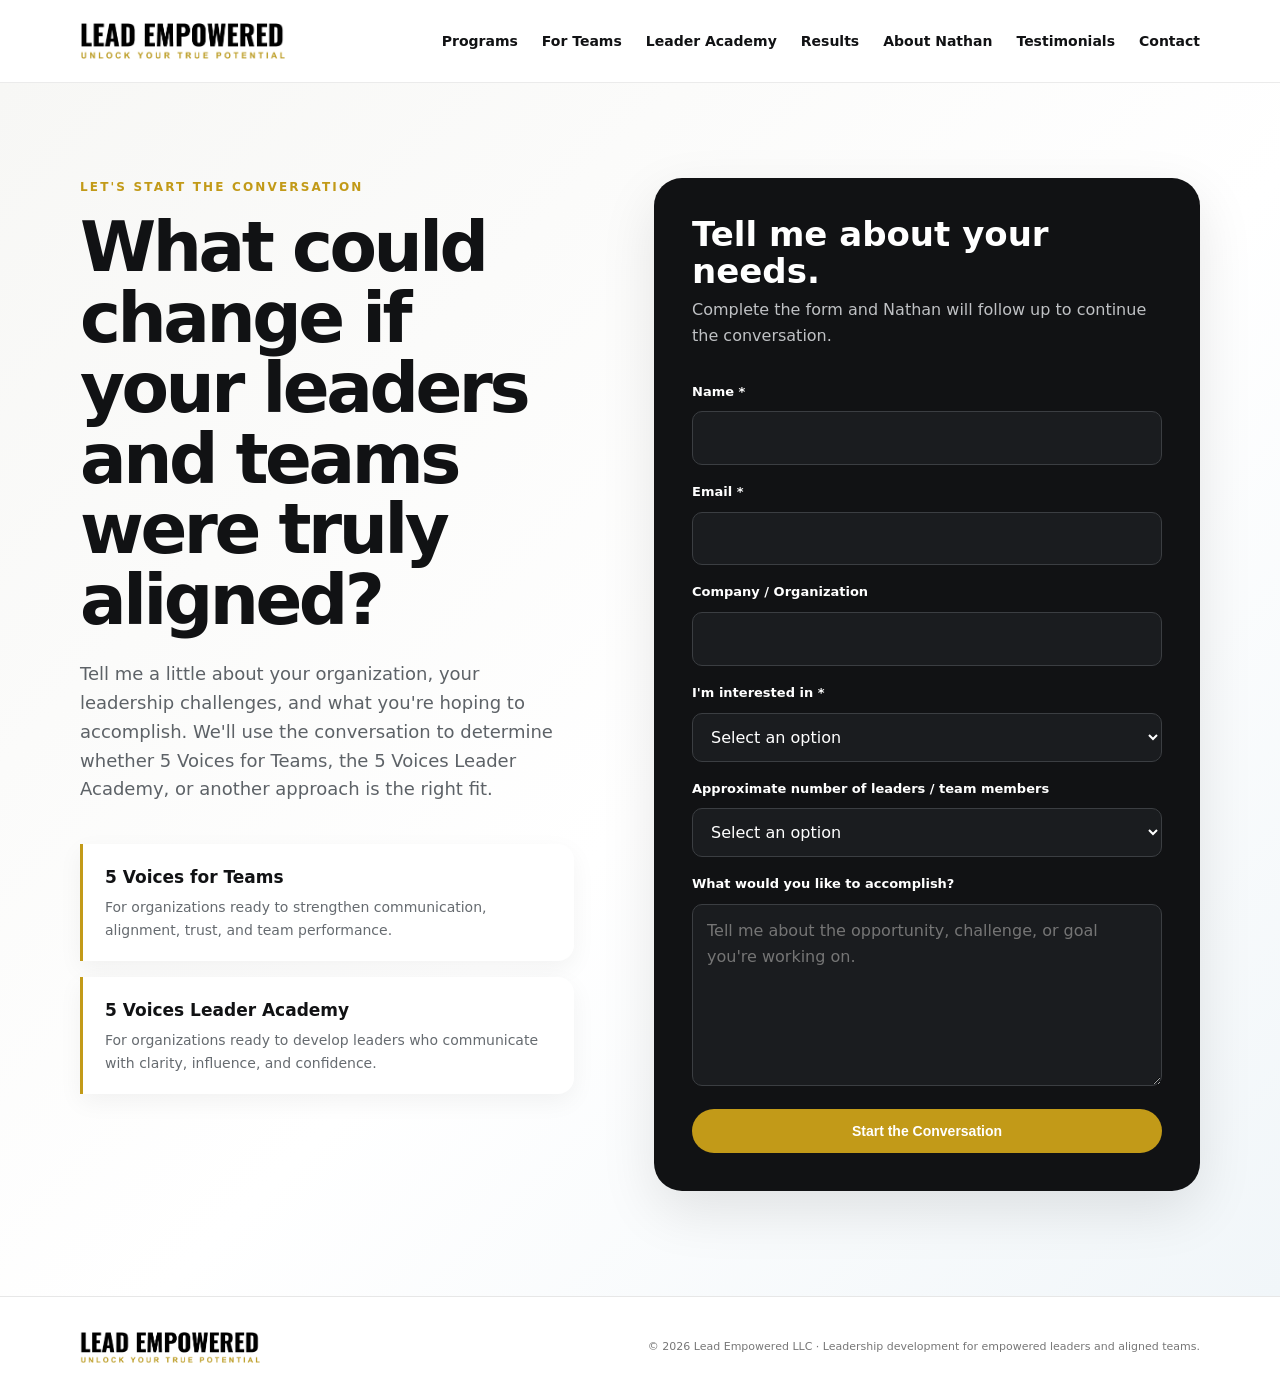
==== contact.html @ 906ba4d5 "5 Voices v2" ====
<!doctype html>
<html lang="en">
<head>
  <meta charset="utf-8">
  <meta name="viewport" content="width=device-width, initial-scale=1">
  <meta name="description" content="Start a conversation with Nathan Mitchell about 5 Voices for Teams and the 5 Voices Leader Academy.">
  <title>Contact Nathan | 5 Voices | Lead Empowered</title>
  <link rel="stylesheet" href="styles.css">
</head>
<body>
  <header class="site-header">
    <div class="container nav-wrap">
      <a class="brand" href="index.html" aria-label="Lead Empowered home">
        <img src="assets/lead-empowered-logo.png" alt="Lead Empowered — Unlock Your True Potential">
      </a>
      <nav aria-label="Primary navigation">
        <a href="index.html#programs">Programs</a>
        <a href="index.html#teams">For Teams</a>
        <a href="index.html#academy">Leader Academy</a>
        <a href="index.html#results">Results</a>
        <a href="index.html#founder">About Nathan</a>
        <a href="index.html#testimonials">Testimonials</a>
        <a href="contact.html">Contact</a>
      </nav>
    </div>
  </header>

  <main>
    <section class="contact-hero">
      <div class="container contact-hero-grid">
        <div>
          <p class="eyebrow">LET'S START THE CONVERSATION</p>
          <h1>What could change if your leaders and teams were truly aligned?</h1>
          <p class="contact-lead">Tell me a little about your organization, your leadership challenges, and what you're hoping to accomplish. We'll use the conversation to determine whether 5 Voices for Teams, the 5 Voices Leader Academy, or another approach is the right fit.</p>
          <div class="contact-points">
            <div><strong>5 Voices for Teams</strong><span>For organizations ready to strengthen communication, alignment, trust, and team performance.</span></div>
            <div><strong>5 Voices Leader Academy</strong><span>For organizations ready to develop leaders who communicate with clarity, influence, and confidence.</span></div>
          </div>
        </div>
        <div class="contact-card">
          <h2>Tell me about your needs.</h2>
          <p class="form-intro">Complete the form and Nathan will follow up to continue the conversation.</p>
          <form name="5-voices-contact" method="POST" data-netlify="true" netlify-honeypot="bot-field" action="/contact.html?success=true">
            <input type="hidden" name="form-name" value="5-voices-contact">
            <p class="hidden-field"><label>Don’t fill this out if you're human: <input name="bot-field"></label></p>
            <label for="name">Name *</label>
            <input id="name" name="name" type="text" autocomplete="name" required>

            <label for="email">Email *</label>
            <input id="email" name="email" type="email" autocomplete="email" required>

            <label for="company">Company / Organization</label>
            <input id="company" name="company" type="text" autocomplete="organization">

            <label for="interest">I'm interested in *</label>
            <select id="interest" name="interest" required>
              <option value="" selected disabled>Select an option</option>
              <option>5 Voices for Teams</option>
              <option>5 Voices Leader Academy</option>
              <option>Not sure yet — I'd like to talk</option>
            </select>

            <label for="team-size">Approximate number of leaders / team members</label>
            <select id="team-size" name="team-size">
              <option value="">Select an option</option>
              <option>1–9</option>
              <option>10–25</option>
              <option>26–50</option>
              <option>51–100</option>
              <option>101+</option>
            </select>

            <label for="message">What would you like to accomplish?</label>
            <textarea id="message" name="message" rows="6" placeholder="Tell me about the opportunity, challenge, or goal you're working on."></textarea>

            <button class="button button-gold" type="submit">Start the Conversation</button>
          </form>
          <div id="form-success" class="form-success" hidden>
            <strong>Thanks for reaching out.</strong>
            <p>Your message has been submitted. Nathan will follow up soon.</p>
            <a class="text-link" href="index.html">Return to the 5 Voices site →</a>
          </div>
        </div>
      </div>
    </section>
  </main>

  <footer>
    <div class="container footer-wrap">
      <img src="assets/lead-empowered-logo.png" alt="Lead Empowered">
      <p>© 2026 Lead Empowered LLC · Leadership development for empowered leaders and aligned teams.</p>
    </div>
  </footer>
  <script src="script.js"></script>
</body>
</html>
---- styles.css ----
:root{--ink:#111214;--gold:#c29a18;--gold2:#e3bd4a;--paper:#fff;--soft:#f5f6f7;--muted:#62666b;--line:#e7e7e7;--radius:22px;--shadow:0 20px 55px rgba(0,0,0,.10)}
*{box-sizing:border-box}html{scroll-behavior:smooth}body{margin:0;font-family:Inter,ui-sans-serif,system-ui,-apple-system,BlinkMacSystemFont,"Segoe UI",sans-serif;color:var(--ink);background:var(--paper);line-height:1.6}a{color:inherit}.container{width:min(1120px,calc(100% - 40px));margin:auto}.narrow{width:min(900px,calc(100% - 40px))}.section{padding:100px 0}.section-dark{background:#111214;color:#fff}.section-soft{background:var(--soft)}
.site-header{position:sticky;top:0;z-index:50;background:rgba(255,255,255,.94);backdrop-filter:blur(12px);border-bottom:1px solid rgba(0,0,0,.08)}.nav-wrap{min-height:82px;display:flex;align-items:center;justify-content:space-between;gap:30px}.brand img{width:205px;height:auto;display:block}.site-header nav{display:flex;align-items:center;gap:24px;font-size:14px;font-weight:700}.site-header nav a{text-decoration:none}.nav-cta{padding:10px 16px;border-radius:999px;background:var(--ink);color:#fff!important}
.hero{position:relative;overflow:hidden;background:linear-gradient(135deg,#fff 0%,#faf9f4 55%,#f2f7fb 100%);padding:105px 0 85px}.hero-glow{position:absolute;width:650px;height:650px;right:-250px;top:-250px;border-radius:50%;background:radial-gradient(circle,rgba(194,154,24,.22),transparent 65%)}.hero-grid{display:grid;grid-template-columns:1.08fr .92fr;gap:70px;align-items:center;position:relative}.eyebrow{margin:0 0 15px;color:var(--gold);font-size:12px;letter-spacing:.18em;font-weight:800}.hero h1{font-size:clamp(46px,6vw,78px);line-height:.98;letter-spacing:-.055em;margin:0 0 25px;max-width:760px}.hero h1 span{color:var(--gold)}.hero-text{font-size:19px;color:#4f5358;max-width:680px}.hero-actions{display:flex;flex-wrap:wrap;gap:13px;margin-top:30px}.button{display:inline-flex;align-items:center;justify-content:center;padding:14px 22px;border-radius:999px;text-decoration:none;font-weight:800;font-size:14px}.button-gold{background:var(--gold);color:#fff}.button-outline{border:1px solid #bbb;background:#fff}.button-outline-light{border:1px solid rgba(255,255,255,.35);color:#fff}.hero-proof{display:flex;flex-wrap:wrap;gap:18px;margin-top:32px;color:#6a6e72;font-size:12px;font-weight:700}.hero-proof span:before{content:"•";color:var(--gold);margin-right:7px}.hero-card{min-height:455px;border-radius:32px;background:#101112;box-shadow:var(--shadow);display:flex;align-items:center;justify-content:center;flex-direction:column;padding:40px;color:#fff;overflow:hidden;position:relative}.hero-card:after{content:"";position:absolute;inset:auto -15% -30% -15%;height:60%;background:radial-gradient(circle,rgba(194,154,24,.28),transparent 65%)}.voice-orbit{width:330px;height:330px;border:1px solid rgba(255,255,255,.14);border-radius:50%;position:relative;display:grid;place-items:center}.voice-orbit:before,.voice-orbit:after{content:"";position:absolute;border:1px solid rgba(255,255,255,.1);border-radius:50%}.voice-orbit:before{inset:35px}.voice-orbit:after{inset:70px}.orbit-center{width:105px;height:105px;border-radius:50%;background:var(--gold);display:grid;place-content:center;text-align:center;font-size:42px;font-weight:900;line-height:.8;z-index:2}.orbit-center small{font-size:10px;letter-spacing:.15em}.voice{position:absolute;font-size:12px;font-weight:800;padding:8px 10px;border-radius:999px;background:#25272a;z-index:3}.voice-1{top:22px;left:95px}.voice-2{right:4px;top:128px}.voice-3{right:57px;bottom:36px}.voice-4{left:40px;bottom:48px}.voice-5{left:0;top:125px}.hero-card>p{position:relative;z-index:2;margin:28px 0 0;color:#ddd;font-weight:700}
.problem h2,.section-heading h2,.result-grid h2,.cta h2{font-size:clamp(35px,4.2vw,56px);line-height:1.05;letter-spacing:-.04em;margin:0 0 20px}.lead{font-size:18px;color:#5d6267}.stats{display:grid;grid-template-columns:repeat(3,1fr);gap:20px;margin-top:48px}.stats>div{padding:28px;border:1px solid var(--line);border-radius:18px;background:#fff}.stats strong{display:block;font-size:42px;line-height:1;color:var(--gold);margin-bottom:12px}.stats span{font-size:13px;color:#676b70}
.section-heading{max-width:760px;margin-bottom:50px}.section-heading.centered{margin-left:auto;margin-right:auto;text-align:center}.section-heading p:last-child{color:#bfc1c4}.program-grid{display:grid;grid-template-columns:1fr 1fr;gap:24px}.program-card{border:1px solid rgba(255,255,255,.13);border-radius:24px;padding:38px;background:#181a1d}.program-card.featured{background:linear-gradient(145deg,#1d1f22,#141517);box-shadow:0 20px 60px rgba(0,0,0,.24)}.card-top{display:flex;justify-content:space-between;gap:15px;align-items:center}.program-label,.duration{font-size:10px;letter-spacing:.14em;font-weight:900}.program-label{color:var(--gold2)}.duration{color:#979ba0}.program-card h3{font-size:36px;line-height:1.05;margin:24px 0 15px}.card-intro{color:#c6c8cb;min-height:110px}.program-card ul{padding:0;margin:22px 0 28px;list-style:none;border-top:1px solid rgba(255,255,255,.12)}.program-card li{padding:11px 0;border-bottom:1px solid rgba(255,255,255,.12);color:#e3e4e5;font-size:14px}.program-card li:before{content:"✓";color:var(--gold2);font-weight:900;margin-right:10px}.text-link{display:block;color:#fff;text-decoration:none;font-weight:800}.download-link{display:inline-block;margin-top:12px;color:#aeb2b7;font-size:12px;text-underline-offset:3px}
.journey{background:#fff}.steps{display:grid;grid-template-columns:repeat(3,1fr);gap:18px}.step{border-top:2px solid #111;padding:22px 5px 5px}.step span{font-size:11px;color:var(--gold);font-weight:900;letter-spacing:.1em}.step h3{font-size:23px;margin:8px 0 7px}.step p{margin:0;color:#666b70;font-size:14px}
.founder{background:linear-gradient(135deg,#f5f6f7 0%,#fff 100%)}.founder-grid{display:grid;grid-template-columns:.82fr 1.18fr;gap:75px;align-items:center}.founder-photo-wrap{position:relative}.founder-photo-wrap:after{content:"";position:absolute;left:24px;bottom:-24px;width:78%;height:78%;border-radius:24px;background:var(--gold);opacity:.18;z-index:0}.founder-photo{position:relative;z-index:1;width:100%;max-width:470px;display:block;border-radius:24px;box-shadow:var(--shadow)}.founder-copy h2{font-size:clamp(38px,4.5vw,58px);line-height:1.02;letter-spacing:-.045em;margin:0 0 20px}.founder-copy>p:not(.eyebrow){max-width:680px}.founder-copy p{color:#565b60}.founder-copy .lead{margin-bottom:20px}.founder-link{display:inline-block;margin-top:10px;color:var(--ink)}
.result-grid{display:grid;grid-template-columns:1fr 1fr;gap:80px;align-items:start}.result-list{border-top:1px solid #dfe1e3}.result-list div{display:flex;gap:20px;padding:21px 0;border-bottom:1px solid #dfe1e3}.result-list b{color:var(--gold);font-size:12px;min-width:30px}.result-list span{font-weight:700}.testimonial-section{background:#fff}.testimonial-heading{margin-bottom:48px}.testimonial-heading>p:last-child{color:#666b70}.testimonial-grid{display:grid;grid-template-columns:repeat(2,1fr);gap:22px}.testimonial-card{background:#f6f7f8;border:1px solid #e5e6e8;border-radius:24px;padding:34px;position:relative;display:flex;flex-direction:column}.testimonial-card.testimonial-featured{background:#111214;color:#fff;border-color:#111214}.testimonial-card.testimonial-wide{background:#fff}.quote-mark{font-size:72px;color:var(--gold);line-height:.65;margin-bottom:14px}.testimonial-card blockquote{font-size:17px;line-height:1.65;margin:0 0 25px;font-weight:500;flex:1}.testimonial-card.testimonial-featured blockquote{font-size:20px;line-height:1.55;font-weight:600}.testimonial-card p{color:#666b70;margin:0;font-size:13px}.testimonial-card.testimonial-featured p{color:#bbb}.testimonial-card strong{color:#111214}.testimonial-card.testimonial-featured strong{color:#fff}.testimonial-wide{grid-column:span 1}.cta{padding:95px 0}.cta-inner{max-width:800px;text-align:center}.cta-inner>p:not(.eyebrow){color:#c6c8ca;font-size:18px}.cta .hero-actions{justify-content:center}
footer{padding:35px 0;border-top:1px solid var(--line);background:#fff}.footer-wrap{display:flex;justify-content:space-between;align-items:center;gap:30px}.footer-wrap img{width:180px}.footer-wrap p{font-size:11px;color:#777;margin:0;text-align:right}
@media(max-width:900px){.founder-grid{grid-template-columns:1fr;gap:45px}.founder-photo{max-width:520px}.site-header nav a:not(.nav-cta){display:none}.hero-grid,.program-grid,.founder{background:linear-gradient(135deg,#f5f6f7 0%,#fff 100%)}.founder-grid{display:grid;grid-template-columns:.82fr 1.18fr;gap:75px;align-items:center}.founder-photo-wrap{position:relative}.founder-photo-wrap:after{content:"";position:absolute;left:24px;bottom:-24px;width:78%;height:78%;border-radius:24px;background:var(--gold);opacity:.18;z-index:0}.founder-photo{position:relative;z-index:1;width:100%;max-width:470px;display:block;border-radius:24px;box-shadow:var(--shadow)}.founder-copy h2{font-size:clamp(38px,4.5vw,58px);line-height:1.02;letter-spacing:-.045em;margin:0 0 20px}.founder-copy>p:not(.eyebrow){max-width:680px}.founder-copy p{color:#565b60}.founder-copy .lead{margin-bottom:20px}.founder-link{display:inline-block;margin-top:10px;color:var(--ink)}
.result-grid{grid-template-columns:1fr}.hero{padding-top:70px}.hero-card{min-height:390px}.stats,.steps{grid-template-columns:1fr}.testimonial-grid{grid-template-columns:1fr}.testimonial-card{padding:28px}.testimonial-card.testimonial-featured blockquote{font-size:18px}.footer-wrap{flex-direction:column;align-items:flex-start}.footer-wrap p{text-align:left}.card-intro{min-height:0}}
@media(max-width:520px){.container,.narrow{width:min(100% - 28px,1120px)}.brand img{width:165px}.nav-wrap{min-height:70px}.hero h1{font-size:45px}.voice-orbit{transform:scale(.82)}.hero-card{min-height:350px;padding:15px}.testimonial blockquote{font-size:20px}.section{padding:75px 0}.program-card{padding:28px}.card-top{align-items:flex-start;flex-direction:column}}


/* Hero image + internal contact page updates */
.hero-grid{grid-template-columns:minmax(0,1fr) minmax(0,1.08fr);gap:54px}
.hero-image-wrap{position:relative;min-height:470px;border-radius:30px;overflow:hidden;box-shadow:var(--shadow);background:#17191b}
.hero-image{display:block;width:100%;height:100%;min-height:470px;object-fit:cover;object-position:center}
.hero-image-caption{position:absolute;left:22px;right:22px;bottom:20px;padding:13px 18px;border-radius:14px;background:rgba(17,18,20,.82);backdrop-filter:blur(8px);color:#fff;font-weight:800;font-size:14px;text-align:center}
.contact-hero{padding:95px 0 105px;background:linear-gradient(135deg,#f7f7f5 0%,#fff 55%,#f1f6f9 100%)}
.contact-hero-grid{display:grid;grid-template-columns:.95fr 1.05fr;gap:80px;align-items:start}
.contact-hero h1{font-size:clamp(42px,5.4vw,70px);line-height:1.02;letter-spacing:-.05em;margin:0 0 25px;max-width:700px}
.contact-lead{font-size:18px;color:#5d6267;max-width:680px}
.contact-points{margin-top:40px;display:grid;gap:16px}
.contact-points>div{padding:20px 22px;border-left:3px solid var(--gold);background:#fff;border-radius:0 16px 16px 0;box-shadow:0 8px 25px rgba(0,0,0,.05)}
.contact-points strong{display:block;font-size:17px;margin-bottom:5px}
.contact-points span{display:block;color:#666b70;font-size:14px}
.contact-card{background:#111214;color:#fff;border-radius:28px;padding:38px;box-shadow:var(--shadow)}
.contact-card h2{font-size:34px;line-height:1.08;margin:0 0 8px}
.form-intro{color:#bfc1c4;margin:0 0 25px}
.contact-card form{display:grid;gap:9px}
.contact-card label{font-size:13px;font-weight:800;margin-top:8px}
.contact-card input,.contact-card select,.contact-card textarea{width:100%;border:1px solid #3b3e42;background:#1a1c1f;color:#fff;border-radius:10px;padding:13px 14px;font:inherit;outline:none}
.contact-card input:focus,.contact-card select:focus,.contact-card textarea:focus{border-color:var(--gold2);box-shadow:0 0 0 3px rgba(194,154,24,.15)}
.contact-card textarea{resize:vertical;min-height:130px}
.contact-card select{appearance:auto}
.contact-card .button{border:0;cursor:pointer;margin-top:14px;width:100%}
.hidden-field{position:absolute!important;left:-9999px!important;height:0!important;overflow:hidden}
.form-success{margin-top:20px;padding:24px;border:1px solid rgba(255,255,255,.16);border-radius:16px;background:#1a1c1f}
.form-success strong{font-size:20px}.form-success p{color:#c6c8ca}.form-success .text-link{color:#fff}
@media(max-width:900px){
  .hero-grid{grid-template-columns:1fr;gap:35px}
  .hero-image-wrap,.hero-image{min-height:360px}
  .contact-hero-grid{grid-template-columns:1fr;gap:45px}
  .site-header nav a{display:none}
}
@media(max-width:520px){
  .hero-image-wrap,.hero-image{min-height:300px}
  .hero-image-caption{font-size:12px;left:12px;right:12px;bottom:12px}
  .contact-hero{padding:70px 0 80px}
  .contact-card{padding:25px}
}
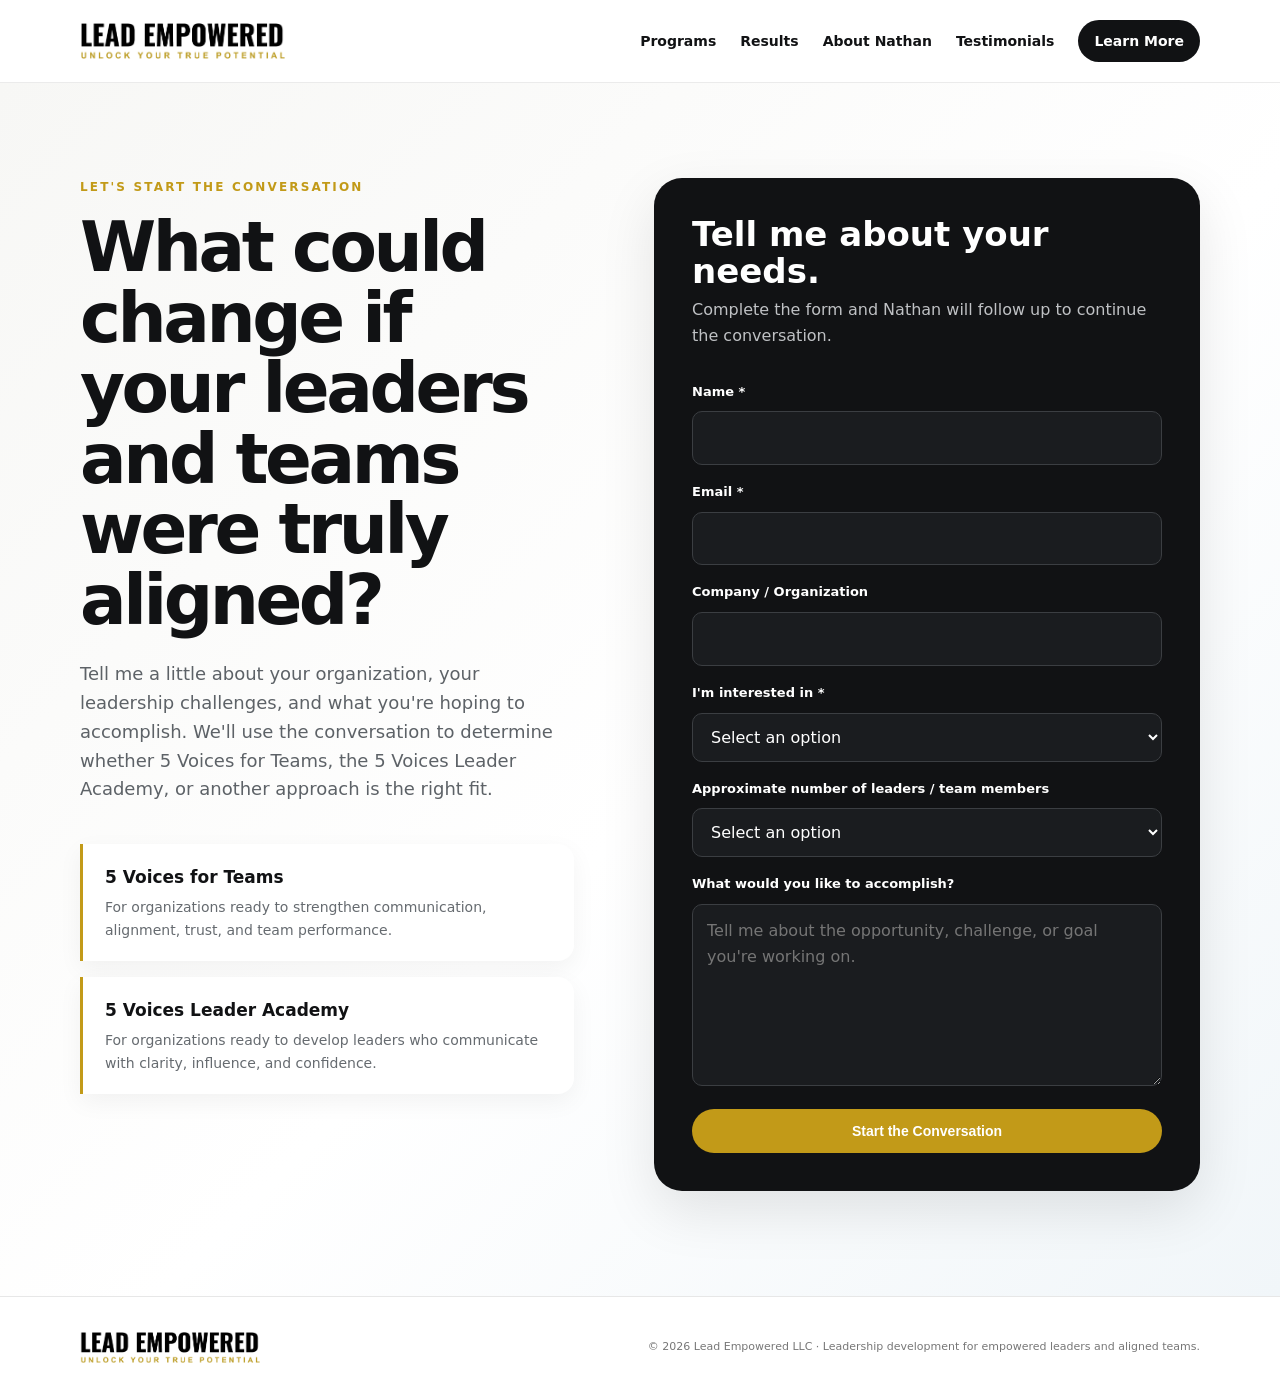
==== commit 98c3a908: "5 Voices V4" ====
--- a/contact.html
+++ b/contact.html
@@ -15,12 +15,10 @@
       </a>
       <nav aria-label="Primary navigation">
         <a href="index.html#programs">Programs</a>
-        <a href="index.html#teams">For Teams</a>
-        <a href="index.html#academy">Leader Academy</a>
         <a href="index.html#results">Results</a>
         <a href="index.html#founder">About Nathan</a>
         <a href="index.html#testimonials">Testimonials</a>
-        <a href="contact.html">Contact</a>
+        <a class="nav-cta" href="contact.html">Learn More</a>
       </nav>
     </div>
   </header>
